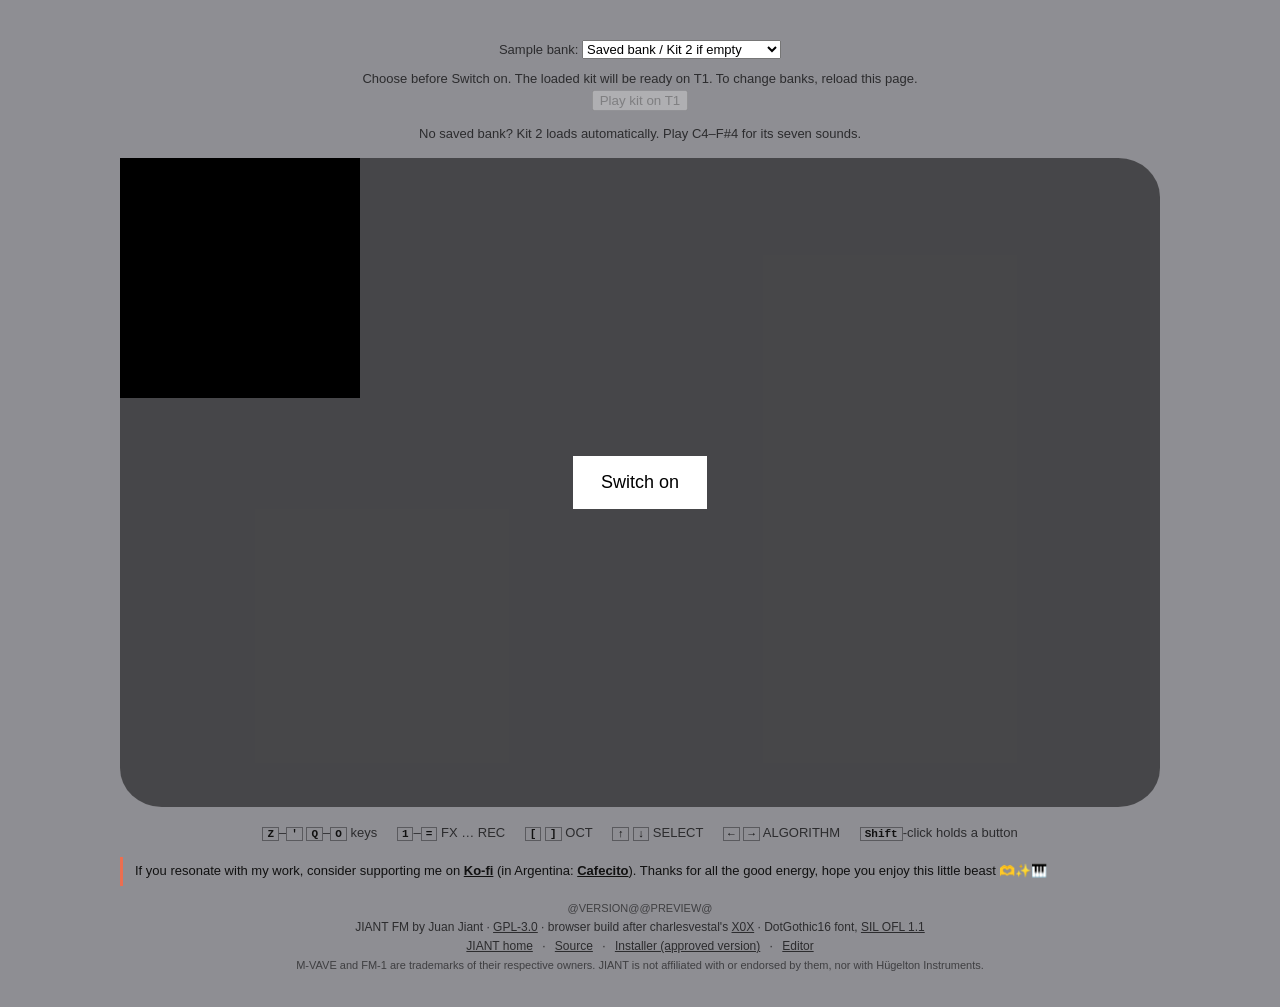
==== web/emu/index.html @ f1be1833 "Initial Jiant Live v0.2 source - Stage 9B1 verified, 9B2 in progress" ====
<!doctype html>
<!-- SPDX-License-Identifier: GPL-3.0-only
     Copyright (C) 2026 Leo Kuroshita (@kurogedelic), Hügelton Instruments
     Portions Copyright (C) 2026 Juan Ignacio Antonucci (Juan Jiant)
     The page follows X0X's browser page, web/emu/index.html of charlesvestal/fm1-x0x (GPL-3.0), a Felucca fork. -->
<html lang="en">
<head>
<meta charset="utf-8">
<meta name="viewport" content="width=device-width, initial-scale=1">
<title>JIANT FM</title>
<link rel="icon" href="data:image/svg+xml,%3Csvg xmlns=%22http://www.w3.org/2000/svg%22 viewBox=%220 0 16 16%22%3E%3Crect width=%2216%22 height=%2216%22 rx=%223%22/%3E%3Crect x=%224%22 y=%224%22 width=%228%22 height=%228%22 fill=%22%23fff%22/%3E%3C/svg%3E">
<meta name="description" content="JIANT FM, live firmware for the M-VAVE FM-1, running in your browser: the same code the instrument runs.">
<style>
/* DotGothic16 (SIL OFL 1.1, fonts/OFL.txt), cut to printable ASCII, for the knob labels */
@font-face { font-family: "DotGothic16"; src: url("fonts/DotGothic16-subset.woff") format("woff"); font-display: swap; }
:root { --bg: #8e8e93; --fg: #111; --dim: #2c2c2e; --rule: #5a5a5e;
        --body: #1d1d1f; --tray: #141415; --part: #2a2a2d; --edge: #3a3a3e; --label: #d6d6d8;
        --lit: #fff4d6; --green: #5fe08a; color-scheme: light; }
html, body { background: var(--bg); }
body { margin: 0; color: var(--fg); font: 13px/1.6 -apple-system, BlinkMacSystemFont, "Helvetica Neue", Arial, sans-serif; }
main { max-width: 1040px; margin: 0 auto; padding: 24px 16px 32px; }
@media (orientation: portrait) and (max-width: 700px) { main { padding: 8px 8px 24px; } }
a { color: inherit; }
.device { position: relative; width: 100%; aspect-ratio: 1000 / 624; user-select: none; -webkit-user-select: none;
          -webkit-touch-callout: none; touch-action: manipulation; }
.device svg { position: absolute; inset: 0; width: 100%; height: 100%; pointer-events: none; }
.device canvas { position: absolute; image-rendering: crisp-edges; image-rendering: pixelated; background: #000; }
.hit { position: absolute; touch-action: none; cursor: pointer; -webkit-tap-highlight-color: transparent; border-radius: 10px; }
.hit.knob { cursor: ns-resize; border-radius: 50%; }
.hit:focus-visible { outline: 2px solid var(--lit); outline-offset: 2px; }
.face { transition: fill .05s; }
.dim .face.btn { fill: #3a3934; }
.lit .face.btn { fill: var(--lit); }
.lit text { fill: #1d1d1f; }
.green .face.btn { fill: var(--green); }
.green text { fill: #0d2414; }
.face.key { fill: #0c0c0d; stroke: var(--edge); stroke-width: 1.5; }
.slit { fill: #3a3a3c; transition: fill .05s; }
.dim .slit { fill: #77777b; }
.lit .slit { fill: #ececee; filter: drop-shadow(0 0 3px rgba(255, 255, 255, .6)); }
/* #119: what can be pressed breathes, dark .. ~60 % of lit and back (hal/fm1_input.h fm1_led_breath, ~1.1 s; MENU >
 * LEDS DIM LO ~30 %): the peaks between dark and lit at ~0.8 / ~0.58 on screen (the LED's share, gamma-encoded) */
@keyframes breath-btn { 0%, 100% { fill: #3a3934; } 50% { fill: #d8cfb6; } }
@keyframes breath-slit { 0%, 100% { fill: #3a3a3c; } 50% { fill: #c8c8ca; } }
@keyframes breath-btn-lo { 0%, 100% { fill: #3a3934; } 50% { fill: #aca592; } }
@keyframes breath-slit-lo { 0%, 100% { fill: #3a3a3c; } 50% { fill: #a1a1a3; } }
.breath .face.btn { animation: breath-btn 1.13s ease-in-out infinite; }
.breath .slit { animation: breath-slit 1.13s ease-in-out infinite; }
.dimlo .breath .face.btn { animation-name: breath-btn-lo; }
.dimlo .breath .slit { animation-name: breath-slit-lo; }
@media (prefers-reduced-motion: reduce) {
  .breath .face.btn, .breath .slit { animation: none; }
  .breath .face.btn { fill: #aca592; }
  .breath .slit { fill: #a1a1a3; }
}
/* the DRUM grid's beats (hal/fm1_input.h fm1_led_mid): a steady level between the glow and lit, ~15 % (DIM LO ~10 %) */
.mid .slit { fill: #9a9a9e; }
.dimlo .mid .slit { fill: #8a8a8e; }
.held .face { stroke: var(--lit); stroke-width: 3; }
.latched .face { stroke: #79b8ff; stroke-width: 3; }
.start { position: absolute; inset: 0; display: grid; place-content: center; justify-items: center; gap: 12px;
         background: rgba(0, 0, 0, .5); border-radius: 4% / 6%; }
.start[hidden] { display: none; }
.start button { font: inherit; font-size: 18px; padding: 12px 28px; background: #fff; color: #000; border: 0; cursor: pointer; }
.start button:disabled { opacity: .4; cursor: progress; }
.start p { margin: 0; max-width: 32em; text-align: center; color: #fff; }
.keys, footer { margin: 16px 0 0; color: var(--dim); text-align: center; }
.keys span { white-space: nowrap; margin: 0 8px; }
#sample-bank-controls span { display:block; white-space:normal; margin-top:8px; }
#sample-bank-controls select { max-width:100%; font:inherit; }
kbd { font: 600 11px ui-monospace, Menlo, monospace; border: 1px solid var(--rule); padding: 0 4px; color: var(--fg); }
footer { margin-top: 12px; font-size: 12px; }
footer nav a { margin: 0 6px; }
footer small { font-size: 11px; opacity: .8; }
</style>
</head>
<body>
<main>
<div class="keys" id="sample-bank-controls">
  <label>Sample bank:
    <select id="sample-bank"><option value="">Saved bank / Kit 2 if empty</option><option value="factory-voices.json">Kit 2 · Voices + instruments (7)</option><option value="factory-samples.json">Kit 1 · Synth (12)</option></select>
  </label>
  <span>Choose before Switch on. The loaded kit will be ready on T1. To change banks, reload this page.</span>
  <button id="sample-play" disabled>Play kit on T1</button>
  <p id="sample-status" role="status">No saved bank? Kit 2 loads automatically. Play C4–F#4 for its seven sounds.</p>
</div>
<div class="device" id="device">
  <svg id="panel" viewBox="0 0 1000 624" aria-hidden="true"></svg>
  <canvas id="screen" width="240" height="240" role="img" aria-label="The screen"></canvas>
  <div class="start" id="start"><button id="go" type="button">Switch on</button><p id="status" hidden></p></div>
</div>


<p class="keys">
  <span><kbd>Z</kbd>–<kbd>'</kbd> <kbd>Q</kbd>–<kbd>O</kbd> keys</span>
  <span><kbd>1</kbd>–<kbd>=</kbd> FX … REC</span>
  <span><kbd>[</kbd> <kbd>]</kbd> OCT</span>
  <span><kbd>↑</kbd> <kbd>↓</kbd> SELECT</span>
  <span><kbd>←</kbd> <kbd>→</kbd> ALGORITHM</span>
  <span><kbd>Shift</kbd>-click holds a button</span>
</p>


<p class="kofi" style="border-left:3px solid #ec6e50;padding:4px 0 4px 12px">If you resonate with my work, consider supporting me on <a href="https://ko-fi.com/juanjiant" target="_blank" rel="noopener" style="color:inherit;font-weight:600">Ko-fi</a> (in Argentina: <a href="https://cafecito.app/juanjiant" target="_blank" rel="noopener" style="color:inherit;font-weight:600">Cafecito</a>). Thanks for all the good energy, hope you enjoy this little beast 🫶✨🎹</p>
<footer>
  <small class="version">@VERSION@@PREVIEW@</small><br>
  JIANT FM by Juan Jiant · <a href="https://www.gnu.org/licenses/gpl-3.0.html">GPL-3.0</a> · browser build after charlesvestal's <a href="https://github.com/charlesvestal/fm1-x0x">X0X</a> · DotGothic16 font, <a href="fonts/OFL.txt">SIL OFL 1.1</a><br>
  <nav><a href="../">JIANT home</a> · <a href="https://github.com/juanjiant-bit/JIANT">Source</a> · <a href="../webapp/installer/">Installer (approved version)</a> ·
    <a href="../webapp/editor/">Editor</a></nav>
  <small>M-VAVE and FM-1 are trademarks of their respective owners. JIANT is not affiliated with or endorsed by them, nor with Hügelton Instruments.</small>
</footer>
</main>

<script type="module">
import { encodeSampleBank, withSampleBank, hasSampleBank } from "./sample-bank.js?v=sample-play3";
const NS = "http://www.w3.org/2000/svg";
// panel.c's labels (bit = label) and encoder roles
const B = { FX: 0, SCL: 1, ENV: 2, LFO: 3, EDIT: 4, GLO: 5, HOME: 6, SAVE: 7, ARP: 8, SEQ: 9, PLAY: 10, REC: 11, "OCT-": 12, "OCT+": 13 };
const EN = { SELECT: 0, ALGORITHM: 1, PRESETS: 2, "KNOB 1": 3, "KNOB 2": 4, "KNOB 3": 5, "KNOB 4": 6 };
const PLAY_GREEN = 14;
// the 27 keys F3..G5: key k = k semitones above F3
const WHITE = [0, 2, 4, 6, 7, 9, 11, 12, 14, 16, 18, 19, 21, 23, 24, 26];
const BLACK = [1, 3, 5, 8, 10, 13, 15, 17, 20, 22, 25];
const BLACK_AFTER = [0, 1, 2, 4, 5, 7, 8, 9, 11, 12, 14];      // the white key each black one follows
const STORE = "felucca-emu-flash";

// ------------------------------------------------------------------ the panel
// Two drawings of the same controls: WIDE after the FM-1's own layout, TALL for a phone held upright (the
// screen larger, the keys across the whole width). Rebuilt when the orientation changes; the state stays.
const ROW1 = ["FX", "SCL", "ENV", "LFO", "EDIT", "GLO"], ROW2 = ["HOME", "SAVE", "ARP", "SEQ", "PLAY", "REC"];
const KNOBS = ["MASTER", "SELECT", "PRESETS", "ALGORITHM", "KNOB 1", "KNOB 2", "KNOB 3", "KNOB 4"];
const LAYOUTS = {
  wide: {
    w: 1000, h: 624, screen: [292, 44, 256],
    knobs: [[105, 100, 24], [215, 100, 24], [105, 205, 24], [215, 205, 24], [610, 100, 22], [714, 100, 22], [818, 100, 22], [922, 100, 22]],
    trays: [[50, 250, 220, 50], [568, 160, 400, 140]],
    oct: [[60, 258, 90, 34], [170, 258, 90, 34]],
    grid: [582, 174, 54, 48, 63, 62], keybed: [36, 332, 928, 256],
  },
  tall: {
    w: 600, h: 1070, screen: [130, 104, 340],
    knobs: [[66, 64, 24], [186, 64, 24], [414, 64, 24], [534, 64, 24], [90, 512, 26], [230, 512, 26], [370, 512, 26], [510, 512, 26]],
    trays: [[14, 572, 572, 146], [150, 728, 300, 62]],
    oct: [[164, 737, 128, 44], [308, 737, 128, 44]],
    grid: [24, 582, 86, 60, 94, 70], keybed: [14, 800, 572, 256],
  },
};
const svg = document.getElementById("panel"), device = document.getElementById("device"), canvas = document.getElementById("screen");
function el(tag, attrs, parent = svg) {
  const e = document.createElementNS(NS, tag);
  for (const [k, v] of Object.entries(attrs)) e.setAttribute(k, v);
  parent.appendChild(e);
  return e;
}
const SANS = "-apple-system, 'Helvetica Neue', Arial, sans-serif", DOT = "'DotGothic16', " + SANS;
function label(parent, x, y, s, size, font = SANS, ink = "var(--label)") {
  const t = el("text", { x, y, "text-anchor": "middle", "font-family": font,
                         "font-size": size, "font-weight": 600, fill: ink, "letter-spacing": ".04em" }, parent);
  t.textContent = s;
  return t;
}
const KEYNAMES = ["F", "F♯", "G", "G♯", "A", "A♯", "B", "C", "C♯", "D", "D♯", "E"];
const keyName = (k) => KEYNAMES[k % 12] + (3 + Math.floor((k + 5) / 12));

let node = null, btnMask = 0, keyMask = 0, latched = 0, masterValue = 700, lastLeds = [0, 0, 0, 0, 0], layout = null;
const angle = Object.fromEntries(KNOBS.map((n) => [n, 0]));
angle.MASTER = -135 + 270 * masterValue / 1023;
const knobs = [], buttons = [], keys = [];
const btnBy = new Map(), keyBy = new Map();                   // pointer / key code -> label bit or key
const send = (m) => { if (node) node.port.postMessage(m); };

function build(name) {
  const L = LAYOUTS[name];
  layout = name;
  svg.innerHTML = "";
  svg.setAttribute("viewBox", `0 0 ${L.w} ${L.h}`);
  device.style.aspectRatio = `${L.w} / ${L.h}`;
  for (const d of device.querySelectorAll(".hit")) d.remove();
  knobs.length = buttons.length = keys.length = 0;
  el("rect", { x: 4, y: 4, width: L.w - 8, height: L.h - 8, rx: 40, fill: "var(--body)" });
  for (const [x, y, w, h] of L.trays) el("rect", { x, y, width: w, height: h, rx: 14, fill: "var(--tray)" });
  const [sx, sy, ss] = L.screen;
  el("rect", { x: sx, y: sy, width: ss, height: ss, rx: 18, fill: "#0b0b0c" });
  const inset = ss / 32;                                         // the 240 x 240 panel inside its bezel
  Object.assign(canvas.style, { left: `${(sx + inset) / L.w * 100}%`, top: `${(sy + inset) / L.h * 100}%`,
                                width: `${(ss - 2 * inset) / L.w * 100}%`, height: `${(ss - 2 * inset) / L.h * 100}%` });
  KNOBS.forEach((n, i) => {
    const [x, y, r] = L.knobs[i], g = el("g", {});
    el("circle", { cx: x, cy: y, r: r + 5, fill: "var(--tray)" }, g);
    el("circle", { cx: x, cy: y, r, fill: "var(--part)", stroke: "var(--edge)", "stroke-width": 2 }, g);
    const ind = n === "MASTER" ? el("line", { x1: x, y1: y - r + 5, x2: x, y2: y - r + 14, stroke: "var(--label)", "stroke-width": 3, "stroke-linecap": "round" }, g) : null;
    label(g, x, y - r - 12, n, 16, DOT);
    el("circle", { cx: x, cy: y, r: r + 12, fill: "transparent" }, g);
    knobs.push({ g, ind, x, y, name: n, role: n === "MASTER" ? "master" : EN[n] });
  });
  const button = ([x, y, w, h], n, sub) => {
    const g = el("g", {});
    el("rect", { x, y, width: w, height: h, rx: 8, fill: "var(--part)", stroke: "var(--edge)", "stroke-width": 1.5, class: "face btn" }, g);
    const ink = n === "REC" ? "#ff453a" : undefined;
    if (sub) { label(g, x + w / 2, y + h / 2 - 2, n, 10.8, SANS, ink); label(g, x + w / 2, y + h / 2 + 11, sub, 9.9); }
    else label(g, x + w / 2, y + h / 2 + 4.5, n, 12.6, SANS, ink);
    buttons.push({ g, bit: B[n], name: sub ? `${n} / ${sub}` : n });
  };
  button(L.oct[0], "OCT-");
  button(L.oct[1], "OCT+");
  const [gx, gy, gw, gh, dx, dy] = L.grid;
  for (let i = 0; i < 6; i++) {
    button([gx + i * dx, gy, gw, gh], ROW1[i]);
    button([gx + i * dx, gy + dy, gw, gh], ROW2[i], ROW2[i] === "PLAY" ? "STOP" : "");
  }
  const [x0, y0, w, h] = L.keybed;
  el("rect", { x: x0, y: y0, width: w, height: h, rx: 18, fill: "var(--tray)" });
  // the keys: two rows of the same black keys, each with a slit down its middle that lights
  const pitch = (w - 24) / 16, kw = pitch * 0.78, kh = h * 0.425, sw = Math.max(3, kw * 0.14);
  const key = (cx, cy, k) => {
    const g = el("g", {}), y = cy - kh / 2;
    el("rect", { x: cx - kw / 2, y, width: kw, height: kh, rx: kw / 2, class: "face key" }, g);
    el("rect", { x: cx - sw / 2, y: y + kw * 0.4, width: sw, height: kh - kw * 0.8, rx: sw / 2, class: "slit" }, g);
    el("rect", { x: cx - pitch / 2, y: cy - h * 0.24, width: pitch, height: h * 0.48, fill: "transparent" }, g);   // its target
    keys[k] = { g, name: keyName(k) };
  };
  WHITE.forEach((k, i) => key(x0 + 12 + (i + 0.5) * pitch, y0 + h * 0.75, k));
  BLACK_AFTER.forEach((a, j) => key(x0 + 12 + (a + 1) * pitch, y0 + h * 0.25, BLACK[j]));
  // HTML targets over the drawing (pointer-events: none): touch-action and pointer capture work on them everywhere
  const hit = (c, cls, role) => {
    const b = c.g.getBBox(), d = document.createElement("div");
    d.className = "hit" + (cls ? " " + cls : "");
    Object.assign(d.style, { left: `${b.x / L.w * 100}%`, top: `${b.y / L.h * 100}%`,
                             width: `${b.width / L.w * 100}%`, height: `${b.height / L.h * 100}%` });
    d.setAttribute("role", role);
    d.setAttribute("aria-label", c.name);
    d.title = c.name;
    d.tabIndex = 0;
    d.addEventListener("touchstart", (e) => e.preventDefault(), { passive: false });
    d.addEventListener("contextmenu", (e) => e.preventDefault());
    device.insertBefore(d, document.getElementById("start"));
    c.hit = d;
  };
  knobs.forEach((k) => { hit(k, "knob", "slider"); bindKnob(k); drawKnob(k); });
  buttons.forEach((b) => { hit(b, "", "button"); bindButton(b); });
  keys.forEach((k, i) => { hit(k, "", "button"); bindKey(k, i); });
  syncButtons(true);
  syncKeys(true);
  drawLights(lastLeds);
}

// ------------------------------------------------------------------ input
function syncButtons(redraw) {
  let m = latched;
  for (const b of btnBy.values()) m |= 1 << b;
  if (m !== btnMask) { btnMask = m; send({ type: "buttons", mask: m }); }
  else if (!redraw) return;
  for (const b of buttons) {
    const on = !!(m & (1 << b.bit));
    b.g.classList.toggle("held", on);
    b.g.classList.toggle("latched", !!(latched & (1 << b.bit)));
    b.hit.setAttribute("aria-pressed", on);
  }
}
function syncKeys(redraw) {
  let m = 0;
  for (const k of keyBy.values()) m |= 1 << k;
  if (m !== keyMask) { keyMask = m; send({ type: "keys", mask: m }); }
  else if (!redraw) return;
  keys.forEach((k, i) => k.g.classList.toggle("held", !!(m & (1 << i))));
}
function bindButton(b) {
  b.hit.addEventListener("pointerdown", (e) => {
    e.preventDefault();
    if (e.shiftKey || e.button === 2) { latched ^= 1 << b.bit; syncButtons(true); return; }
    if (latched & (1 << b.bit)) { latched &= ~(1 << b.bit); syncButtons(true); return; }
    b.hit.setPointerCapture(e.pointerId);
    btnBy.set("p" + e.pointerId, b.bit);
    syncButtons();
  });
  b.hit.addEventListener("keydown", (e) => {
    if ((e.key === "Enter" || e.key === " ") && !e.repeat) { btnBy.set("f" + b.bit, b.bit); syncButtons(); e.preventDefault(); e.stopPropagation(); }
  });
  b.hit.addEventListener("keyup", () => { if (btnBy.delete("f" + b.bit)) syncButtons(); });
}
function bindKey(k, i) {
  k.hit.addEventListener("pointerdown", (e) => {
    e.preventDefault();
    k.hit.setPointerCapture(e.pointerId);
    keyBy.set("p" + e.pointerId, i);
    syncKeys();
  });
}
function release(e) {
  const id = "p" + e.pointerId;
  if (btnBy.delete(id)) syncButtons();
  if (keyBy.delete(id)) syncKeys();
}
for (const t of ["pointerup", "pointercancel", "lostpointercapture"]) device.addEventListener(t, release);

function drawKnob(k) { if (k.ind) k.ind.setAttribute("transform", `rotate(${angle[k.name]} ${k.x} ${k.y})`); }
function turn(k, n) {
  if (!n) return;
  if (k.role === "master") {
    masterValue = Math.max(0, Math.min(1023, masterValue + n * 16));
    angle.MASTER = -135 + 270 * masterValue / 1023;
    send({ type: "master", value: masterValue });
  } else {
    angle[k.name] = (angle[k.name] + n * 18) % 360;            // 20 detents a turn
    send({ type: "enc", role: k.role, n });
  }
  drawKnob(k);
}
function bindKnob(k) {
  let drag = null, wheel = 0;
  k.hit.addEventListener("pointerdown", (e) => {
    e.preventDefault();
    k.hit.setPointerCapture(e.pointerId);
    drag = { y: e.clientY, acc: 0 };
  });
  k.hit.addEventListener("pointermove", (e) => {
    if (!drag) return;
    drag.acc += drag.y - e.clientY;
    drag.y = e.clientY;
    const step = k.role === "master" ? 3 : 8, n = Math.trunc(drag.acc / step);
    if (n) { drag.acc -= n * step; turn(k, n); }
  });
  const end = () => { drag = null; };
  k.hit.addEventListener("pointerup", end);
  k.hit.addEventListener("pointercancel", end);
  k.hit.addEventListener("wheel", (e) => {
    e.preventDefault();
    const dy = e.deltaMode === 1 ? e.deltaY * 33 : e.deltaY;
    if (Math.abs(dy) >= 50) { turn(k, dy < 0 ? 1 : -1); wheel = 0; return; }   // a wheel notch: one detent
    wheel -= dy;                                                                   // a trackpad: by distance
    const n = Math.trunc(wheel / 25);
    if (n) { wheel -= n * 25; turn(k, n); }
  }, { passive: false });
  k.hit.addEventListener("keydown", (e) => {
    const d = { ArrowUp: 1, ArrowRight: 1, ArrowDown: -1, ArrowLeft: -1 }[e.key];
    if (d) { turn(k, d); e.preventDefault(); e.stopPropagation(); }
  });
}
const tall = matchMedia("(orientation: portrait) and (max-width: 700px)");
build(tall.matches ? "tall" : "wide");
tall.addEventListener("change", () => build(tall.matches ? "tall" : "wide"));
document.fonts?.load("16px DotGothic16").then(() => build(layout), () => {});   // the labels' width: the hit areas

// the computer keyboard, every key one control: F3..A#4 on the Z (white) and A (black) rows, B4..G5 on Q..O
// in semitones, the twelve buttons on the number row in the panel's order (held while the key is), [ ] OCT
const KEYMAP = {};
["KeyZ", "KeyX", "KeyC", "KeyV", "KeyB", "KeyN", "KeyM", "Comma", "Period", "Slash"].forEach((c, i) => KEYMAP[c] = { key: WHITE[i] });
[["KeyS", 1], ["KeyD", 3], ["KeyF", 5], ["KeyH", 8], ["KeyJ", 10], ["KeyL", 13], ["Semicolon", 15], ["Quote", 17]].forEach(([c, k]) => KEYMAP[c] = { key: k });
["KeyQ", "KeyW", "KeyE", "KeyR", "KeyT", "KeyY", "KeyU", "KeyI", "KeyO"].forEach((c, i) => KEYMAP[c] = { key: 18 + i });
["Digit1", "Digit2", "Digit3", "Digit4", "Digit5", "Digit6", "Digit7", "Digit8", "Digit9", "Digit0", "Minus", "Equal"]
  .forEach((c, i) => KEYMAP[c] = { btn: B[[...ROW1, ...ROW2][i]] });
Object.assign(KEYMAP, { BracketLeft: { btn: B["OCT-"] }, BracketRight: { btn: B["OCT+"] } });
const ARROWS = { ArrowUp: [EN.SELECT, 1], ArrowDown: [EN.SELECT, -1], ArrowRight: [EN.ALGORITHM, 1], ArrowLeft: [EN.ALGORITHM, -1] };
addEventListener("keydown", (e) => {
  if (!node || e.metaKey || e.ctrlKey || e.altKey || e.target.closest?.(".hit.knob")) return;
  if (ARROWS[e.code]) { const [r, n] = ARROWS[e.code]; turn(knobs.find((k) => k.role === r), n); e.preventDefault(); return; }
  const m = KEYMAP[e.code];
  if (!m) return;
  e.preventDefault();
  if (e.repeat) return;
  if (m.key !== undefined) { keyBy.set("k" + e.code, m.key); syncKeys(); }
  else { btnBy.set("k" + e.code, m.btn); syncButtons(); }
});
addEventListener("keyup", (e) => {
  const id = "k" + e.code;
  if (keyBy.delete(id)) syncKeys();
  if (btnBy.delete(id)) syncButtons();
});
addEventListener("blur", () => {
  for (const id of [...btnBy.keys()]) if (id[0] !== "p") btnBy.delete(id);
  for (const id of [...keyBy.keys()]) if (id[0] !== "p") keyBy.delete(id);
  syncButtons();
  syncKeys();
});

// ------------------------------------------------------------------ screen and lights
const ctx = document.getElementById("screen").getContext("2d");
const img = ctx.createImageData(240, 240);
function drawScreen(fb) {
  const d = img.data;
  for (let i = 0; i < 240 * 240; i++) {
    const v = fb[i], p = ((v >> 8) | (v << 8)) & 0xFFFF;          // the panel's byte order -> RGB565
    d[i * 4] = ((p >> 11) & 31) * 255 / 31;
    d[i * 4 + 1] = ((p >> 5) & 63) * 255 / 63;
    d[i * 4 + 2] = (p & 31) * 255 / 31;
    d[i * 4 + 3] = 255;
  }
  ctx.putImageData(img, 0, 0);
}
// the power-on sweep (hal/fm1_led_anim.h): a level per LED, lit frames /64 (| 128: the glow under them), drawn as the
// LED's share of lit between its dark (or glowing) colour and the lit one, mixed in linear light
const lin = (h) => [1, 3, 5].map((i) => (parseInt(h.slice(i, i + 2), 16) / 255) ** 2.2);
const ANIM = { btn: [lin("#3a3934"), lin("#3a3934"), lin("#fff4d6")], slit: [lin("#3a3a3c"), lin("#77777b"), lin("#ececee")] };
function animFill(kind, q) {
  const [dark, glow, lit] = ANIM[kind], s = Math.min(q & 127, 64) / 64, base = q & 128 ? glow : dark;
  const c = base.map((v, i) => Math.round(255 * (v + (lit[i] - v) * s) ** (1 / 2.2)));
  return `rgb(${c.join(",")})`;
}
function drawAnim(anim) {
  for (const b of buttons) b.g.querySelector(".face").style.fill = anim ? animFill("btn", anim[b.bit]) : "";
  keys.forEach((k, i) => { k.g.querySelector(".slit").style.fill = anim ? animFill("slit", anim[14 + i]) : ""; });
}
function drawLights([litB, litK, dimB, dimK, dimLo = 0, brB = 0, brK = 0, midK = 0], anim = null) {
  drawAnim(anim);
  document.documentElement.classList.toggle("dimlo", !!dimLo);   // (the breath's lower peak)
  for (const b of buttons) {
    const bit = 1 << b.bit, green = b.bit === B.PLAY && (litB & (1 << PLAY_GREEN));
    b.g.classList.toggle("lit", !!(litB & bit) && !green);
    b.g.classList.toggle("green", !!green);
    b.g.classList.toggle("dim", !!(dimB & bit));
    b.g.classList.toggle("breath", !!(brB & bit));
  }
  keys.forEach((k, i) => {
    k.g.classList.toggle("lit", !!(litK & (1 << i)));
    k.g.classList.toggle("dim", !!(dimK & (1 << i)));
    k.g.classList.toggle("breath", !!(brK & (1 << i)));
    k.g.classList.toggle("mid", !!(midK & (1 << i)));
  });
}

// ------------------------------------------------------------------ the flash, kept in this browser
function loadFlash() {
  try {
    const raw = JSON.parse(localStorage.getItem(STORE) || "{}"), out = {};
    for (const [off, b64] of Object.entries(raw)) out[off] = Uint8Array.from(atob(b64), (c) => c.charCodeAt(0));
    return out;
  } catch { return {}; }
}
function saveFlash(sectors) {
  try {
    const raw = {};
    for (const [off, u8] of Object.entries(sectors)) {
      let s = "";
      for (let i = 0; i < u8.length; i += 4096) s += String.fromCharCode.apply(null, u8.subarray(i, i + 4096));
      raw[off] = btoa(s);
    }
    localStorage.setItem(STORE, JSON.stringify(raw));
    return true;
  } catch { return false; }                                       // private mode, full: this session only
}

// ------------------------------------------------------------------ Web MIDI in (channel messages)
async function midiOn() {
  if (!navigator.requestMIDIAccess) return;
  try {
    const access = await navigator.requestMIDIAccess();
    const bind = () => {
      for (const input of access.inputs.values()) {
        input.onmidimessage = (e) => {
          const d = e.data;
          if (d.length >= 2 && d[0] >= 0x80 && d[0] < 0xF0) send({ type: "midi", data: [d[0], d[1], d[2] || 0] });
        };
      }
    };
    access.onstatechange = bind;
    bind();
  } catch { /* no permission: the panel only */ }
}

// ------------------------------------------------------------------ switching on
const status = document.getElementById("status");
const say = (t) => { status.textContent = t; status.hidden = !t; };
function showSampleStatus(m) {
  document.getElementById("sample-play").disabled = !m.samples;
  document.getElementById("sample-status").textContent = m.samples ? `${m.samples} samples loaded · ${m.kitReady ? "T1 SAMPLE / KIT KEYS · play from C4" : "press Play kit on T1 to use them"}` : "No usable sample bank loaded. Reload and choose Kit 2.";
}
document.getElementById("sample-play").addEventListener("click", () => send({type:"sample-kit"}));
async function switchOn() {
  const go = document.getElementById("go");
  go.disabled = true;
  go.textContent = "Starting…";
  try {
    const ac = new AudioContext({ sampleRate: 44100, latencyHint: "interactive" });
    let sectors = loadFlash();
    const sampleChoice = document.getElementById("sample-bank").value || (!hasSampleBank(sectors) ? "factory-voices.json" : "");
    if (sampleChoice) {
      if (!["factory-voices.json", "factory-samples.json"].includes(sampleChoice)) throw new Error("Invalid sample bank selection");
      const response = await fetch("../webapp/editor/" + sampleChoice, { cache: "no-cache" });
      if (!response.ok) throw new Error("Sample bank: HTTP " + response.status);
      sectors = withSampleBank(sectors, encodeSampleBank(await response.json()));
    }
    const [wasm] = await Promise.all([
      fetch("felucca.wasm", { cache: "no-cache" }).then((r) => { if (!r.ok) throw new Error(`felucca.wasm: ${r.status}`); return r.arrayBuffer(); }),
      ac.audioWorklet.addModule("worklet.js?v=" + Date.now())]);
    node = new AudioWorkletNode(ac, "felucca", { numberOfInputs: 0, numberOfOutputs: 1, outputChannelCount: [2] });
    node.connect(ac.destination);
    let warned = false;
    await new Promise((res, rej) => {
      node.port.onmessage = (e) => {
        const m = e.data;
        if (m.type === "ready") {
          showSampleStatus(m);
          res();
        }
        else if (m.type === "sample-ready") showSampleStatus(m);
        else if (m.type === "error") rej(new Error(m.message));
        else if (m.type === "frame") {
          if (m.fb) drawScreen(m.fb);
          if (m.leds) drawLights(lastLeds = m.leds, m.anim);
          if (m.sectors && !saveFlash(m.sectors) && !warned) {
            warned = true;
            console.warn("JIANT: this browser does not keep the saves; they last until the page closes.");
          }
        }
      };
      node.port.postMessage({ type: "load", wasm, sectors, sampleKit: !!sampleChoice, master: masterValue }, [wasm]);
    });
    await ac.resume();
    if (sampleChoice && !saveFlash(sectors)) console.warn("JIANT: sample bank is available for this session only.");
    document.getElementById("sample-bank").disabled = true;
    document.getElementById("start").hidden = true;
    go.textContent = "On";
    if (ac.sampleRate !== 44100) console.warn(`JIANT: the browser plays at ${ac.sampleRate} Hz, the pitch is off by ${(1200 * Math.log2(ac.sampleRate / 44100)).toFixed(0)} cents.`);
    syncButtons();
    syncKeys();
    send({ type: "visible", on: !document.hidden });
    midiOn();
  } catch (err) {
    node = null;
    go.disabled = false;
    go.textContent = "Switch on";
    say("Could not start: " + (err && err.message || err) + ". A current Chrome, Edge, Firefox or Safari should work.");
  }
}
document.getElementById("go").addEventListener("click", switchOn);
document.addEventListener("visibilitychange", () => send({ type: "visible", on: !document.hidden }));
</script>
</body>
</html>
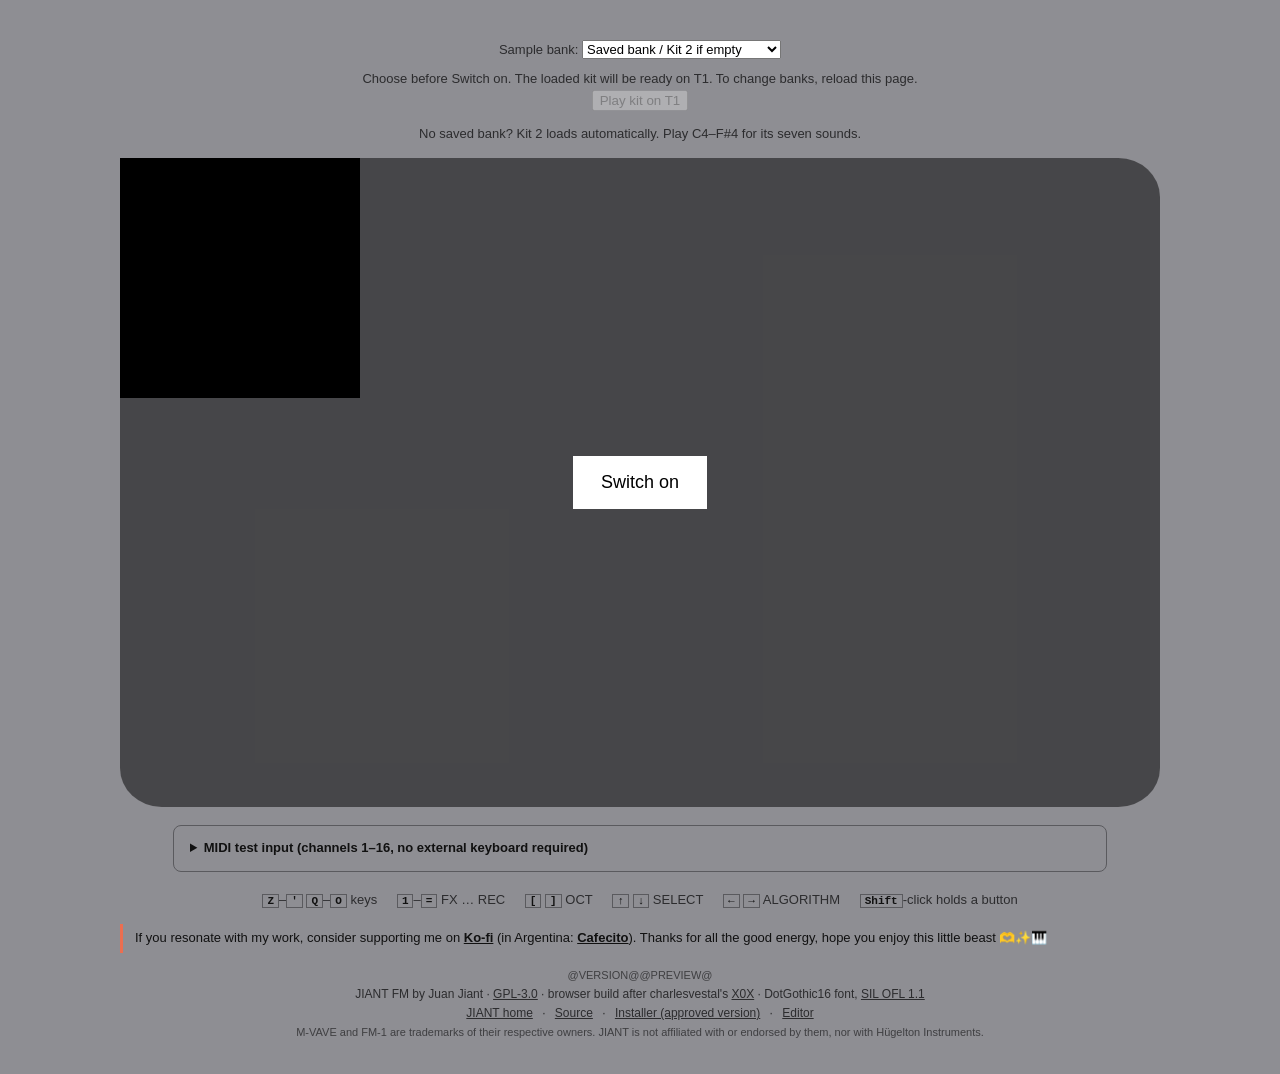
==== commit 72219b8a: "Stage 10A: add channel-aware MIDI test input to browser emulator" ====
--- a/web/emu/index.html
+++ b/web/emu/index.html
@@ -70,6 +70,14 @@
 #sample-bank-controls select { max-width:100%; font:inherit; }
 kbd { font: 600 11px ui-monospace, Menlo, monospace; border: 1px solid var(--rule); padding: 0 4px; color: var(--fg); }
 footer { margin-top: 12px; font-size: 12px; }
+.midi-test { max-width: 900px; margin: 18px auto; padding: 12px 16px; border: 1px solid var(--rule); border-radius: 8px; }
+.midi-test summary { cursor: pointer; font-weight: 600; }
+.midi-test .controls, .midi-test .pads { display: flex; flex-wrap: wrap; gap: 8px; margin-top: 12px; align-items: end; }
+.midi-test label { display: flex; flex-direction: column; gap: 4px; font-size: 12px; }
+.midi-test input { width: 70px; font: inherit; color: var(--fg); background: transparent; border: 1px solid var(--rule); padding: 5px; }
+.midi-test button { font: inherit; padding: 6px 10px; cursor: pointer; }
+.midi-test button:disabled { opacity: .45; cursor: default; }
+.midi-test p { font-size: 12px; color: var(--dim); }
 footer nav a { margin: 0 6px; }
 footer small { font-size: 11px; opacity: .8; }
 </style>
@@ -91,6 +99,20 @@
 </div>
 
 
+<details class="midi-test" id="midi-test">
+  <summary>MIDI test input (channels 1–16, no external keyboard required)</summary>
+  <div class="controls">
+    <label>Channel <input id="midi-test-channel" type="number" min="1" max="16" value="1"></label>
+    <label>Note <input id="midi-test-note" type="number" min="0" max="127" value="60"></label>
+    <label>Velocity <input id="midi-test-velocity" type="number" min="1" max="127" value="100"></label>
+    <button id="midi-test-on" type="button" disabled>Note On</button>
+    <button id="midi-test-off" type="button" disabled>Note Off</button>
+    <button id="midi-test-pulse" type="button" disabled>Play 200 ms</button>
+    <button id="midi-test-panic" type="button" disabled>All Notes Off</button>
+  </div>
+  <div class="pads" id="midi-test-pads" aria-label="MIDI notes 36–47"></div>
+  <p>Drum pads send notes 36–47. All Notes Off sends CC123 on every channel.</p>
+</details>
 <p class="keys">
   <span><kbd>Z</kbd>–<kbd>'</kbd> <kbd>Q</kbd>–<kbd>O</kbd> keys</span>
   <span><kbd>1</kbd>–<kbd>=</kbd> FX … REC</span>
@@ -439,6 +461,56 @@
   } catch { return false; }                                       // private mode, full: this session only
 }
 
+// ------------------------------------------------------------------ built-in MIDI test: same WebAssembly queue as an external keyboard
+const testValue = (id, lo, hi) => {
+  const el = document.getElementById(id), n = Number(el.value);
+  const v = Math.max(lo, Math.min(hi, Number.isFinite(n) ? Math.round(n) : lo));
+  el.value = String(v);
+  return v;
+};
+const testChannel = () => testValue("midi-test-channel", 1, 16) - 1;
+const testNote = () => testValue("midi-test-note", 0, 127);
+const testVelocity = () => testValue("midi-test-velocity", 1, 127);
+const midiTestSend = (status, note, velocity) => send({ type: "midi", data: [status, note, velocity] });
+const testHeld = new Set(), testTimers = new Set();
+function testStart(ch, n, vel) {
+  if (!node) return;
+  midiTestSend(0x90 | ch, n, vel);
+  testHeld.add(ch * 128 + n);
+}
+function testStop(ch, n) {
+  if (!node) return;
+  midiTestSend(0x80 | ch, n, 0);
+  testHeld.delete(ch * 128 + n);
+}
+function testPulse(ch, n, vel) {
+  testStart(ch, n, vel);
+  const timer = setTimeout(() => { testTimers.delete(timer); testStop(ch, n); }, 200);
+  testTimers.add(timer);
+}
+document.getElementById("midi-test-on").addEventListener("click", () => testStart(testChannel(), testNote(), testVelocity()));
+document.getElementById("midi-test-off").addEventListener("click", () => testStop(testChannel(), testNote()));
+document.getElementById("midi-test-pulse").addEventListener("click", () => testPulse(testChannel(), testNote(), testVelocity()));
+document.getElementById("midi-test-panic").addEventListener("click", () => {
+  for (const timer of testTimers) clearTimeout(timer);
+  testTimers.clear();
+  for (const key of [...testHeld]) testStop(Math.floor(key / 128), key % 128);
+  for (let ch = 0; ch < 16; ch++) midiTestSend(0xB0 | ch, 123, 0);
+});
+for (let n = 36; n < 48; n++) {
+  const pad = document.createElement("button");
+  pad.type = "button";
+  pad.disabled = true;
+  pad.className = "midi-test-pad";
+  pad.textContent = String(n);
+  pad.title = "MIDI note " + n;
+  pad.addEventListener("click", () => testPulse(testChannel(), n, testVelocity()));
+  document.getElementById("midi-test-pads").append(pad);
+}
+function midiTestEnable(on) {
+  for (const b of document.querySelectorAll("#midi-test button")) b.disabled = !on;
+}
+
 // ------------------------------------------------------------------ Web MIDI in (channel messages)
 async function midiOn() {
   if (!navigator.requestMIDIAccess) return;
@@ -509,6 +581,7 @@
     if (sampleChoice && !saveFlash(sectors)) console.warn("JIANT: sample bank is available for this session only.");
     document.getElementById("sample-bank").disabled = true;
     document.getElementById("start").hidden = true;
+    midiTestEnable(true);
     go.textContent = "On";
     if (ac.sampleRate !== 44100) console.warn(`JIANT: the browser plays at ${ac.sampleRate} Hz, the pitch is off by ${(1200 * Math.log2(ac.sampleRate / 44100)).toFixed(0)} cents.`);
     syncButtons();
@@ -517,6 +590,7 @@
     midiOn();
   } catch (err) {
     node = null;
+    midiTestEnable(false);
     go.disabled = false;
     go.textContent = "Switch on";
     say("Could not start: " + (err && err.message || err) + ". A current Chrome, Edge, Firefox or Safari should work.");
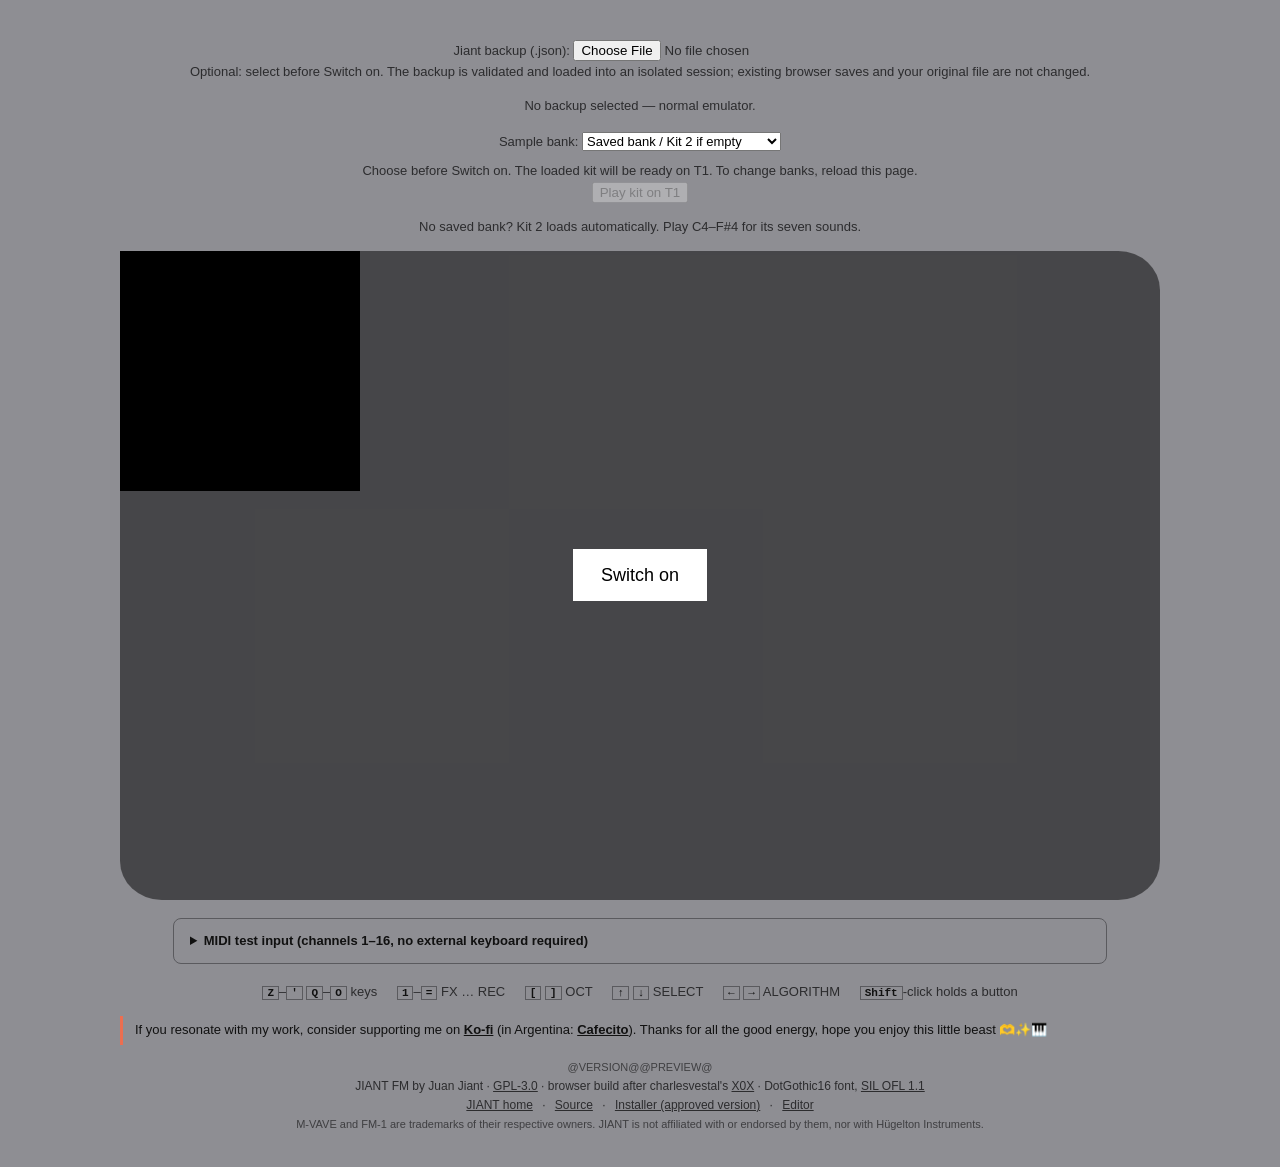
==== commit 9d4b83b6: "Stage 13: validate and open original Jiant backups in isolated browser session" ====
--- a/web/emu/index.html
+++ b/web/emu/index.html
@@ -84,6 +84,11 @@
 </head>
 <body>
 <main>
+<div class="keys" id="backup-controls">
+  <label>Jiant backup (.json): <input id="backup-file" type="file" accept=".json,application/json"></label>
+  <span>Optional: select before Switch on. The backup is validated and loaded into an isolated session; existing browser saves and your original file are not changed.</span>
+  <p id="backup-status" role="status">No backup selected — normal emulator.</p>
+</div>
 <div class="keys" id="sample-bank-controls">
   <label>Sample bank:
     <select id="sample-bank"><option value="">Saved bank / Kit 2 if empty</option><option value="factory-voices.json">Kit 2 · Voices + instruments (7)</option><option value="factory-samples.json">Kit 1 · Synth (12)</option></select>
@@ -135,6 +140,7 @@
 
 <script type="module">
 import { encodeSampleBank, withSampleBank, hasSampleBank } from "./sample-bank.js?v=sample-play3";
+import { readBackup } from "./fm1backup.js";
 const NS = "http://www.w3.org/2000/svg";
 // panel.c's labels (bit = label) and encoder roles
 const B = { FX: 0, SCL: 1, ENV: 2, LFO: 3, EDIT: 4, GLO: 5, HOME: 6, SAVE: 7, ARP: 8, SEQ: 9, PLAY: 10, REC: 11, "OCT-": 12, "OCT+": 13 };
@@ -543,11 +549,14 @@
   go.textContent = "Starting…";
   try {
     const ac = new AudioContext({ sampleRate: 44100, latencyHint: "interactive" });
-    let sectors = loadFlash();
+    const backupFile = document.getElementById("backup-file").files[0];
+    const backup = backupFile ? readBackup(await backupFile.text()) : null;
+    const backupMode = !!backup;
+    let sectors = backupMode ? {} : loadFlash();
     const sampleChoice = document.getElementById("sample-bank").value || (!hasSampleBank(sectors) ? "factory-voices.json" : "");
     if (sampleChoice) {
       if (!["factory-voices.json", "factory-samples.json"].includes(sampleChoice)) throw new Error("Invalid sample bank selection");
-      const response = await fetch("../webapp/editor/" + sampleChoice, { cache: "no-cache" });
+      const response = await fetch(sampleChoice, { cache: "no-cache" });
       if (!response.ok) throw new Error("Sample bank: HTTP " + response.status);
       sectors = withSampleBank(sectors, encodeSampleBank(await response.json()));
     }
@@ -564,21 +573,25 @@
           showSampleStatus(m);
           res();
         }
+        else if (m.type === "backup-ready")
+          document.getElementById("backup-status").textContent =
+            `Loaded ${m.objects} backup entries in an isolated emulator session.`;
         else if (m.type === "sample-ready") showSampleStatus(m);
         else if (m.type === "error") rej(new Error(m.message));
         else if (m.type === "frame") {
           if (m.fb) drawScreen(m.fb);
           if (m.leds) drawLights(lastLeds = m.leds, m.anim);
-          if (m.sectors && !saveFlash(m.sectors) && !warned) {
+          if (m.sectors && !backupMode && !saveFlash(m.sectors) && !warned) {
             warned = true;
             console.warn("JIANT: this browser does not keep the saves; they last until the page closes.");
           }
         }
       };
-      node.port.postMessage({ type: "load", wasm, sectors, sampleKit: !!sampleChoice, master: masterValue }, [wasm]);
+      node.port.postMessage({ type: "load", wasm, sectors, backupObjects: backup?.objects.map(({id, bytes}) => ({id, bytes})), sampleKit: !!sampleChoice, master: masterValue }, [wasm]);
     });
     await ac.resume();
     if (sampleChoice && !saveFlash(sectors)) console.warn("JIANT: sample bank is available for this session only.");
+    document.getElementById("backup-file").disabled = true;
     document.getElementById("sample-bank").disabled = true;
     document.getElementById("start").hidden = true;
     midiTestEnable(true);
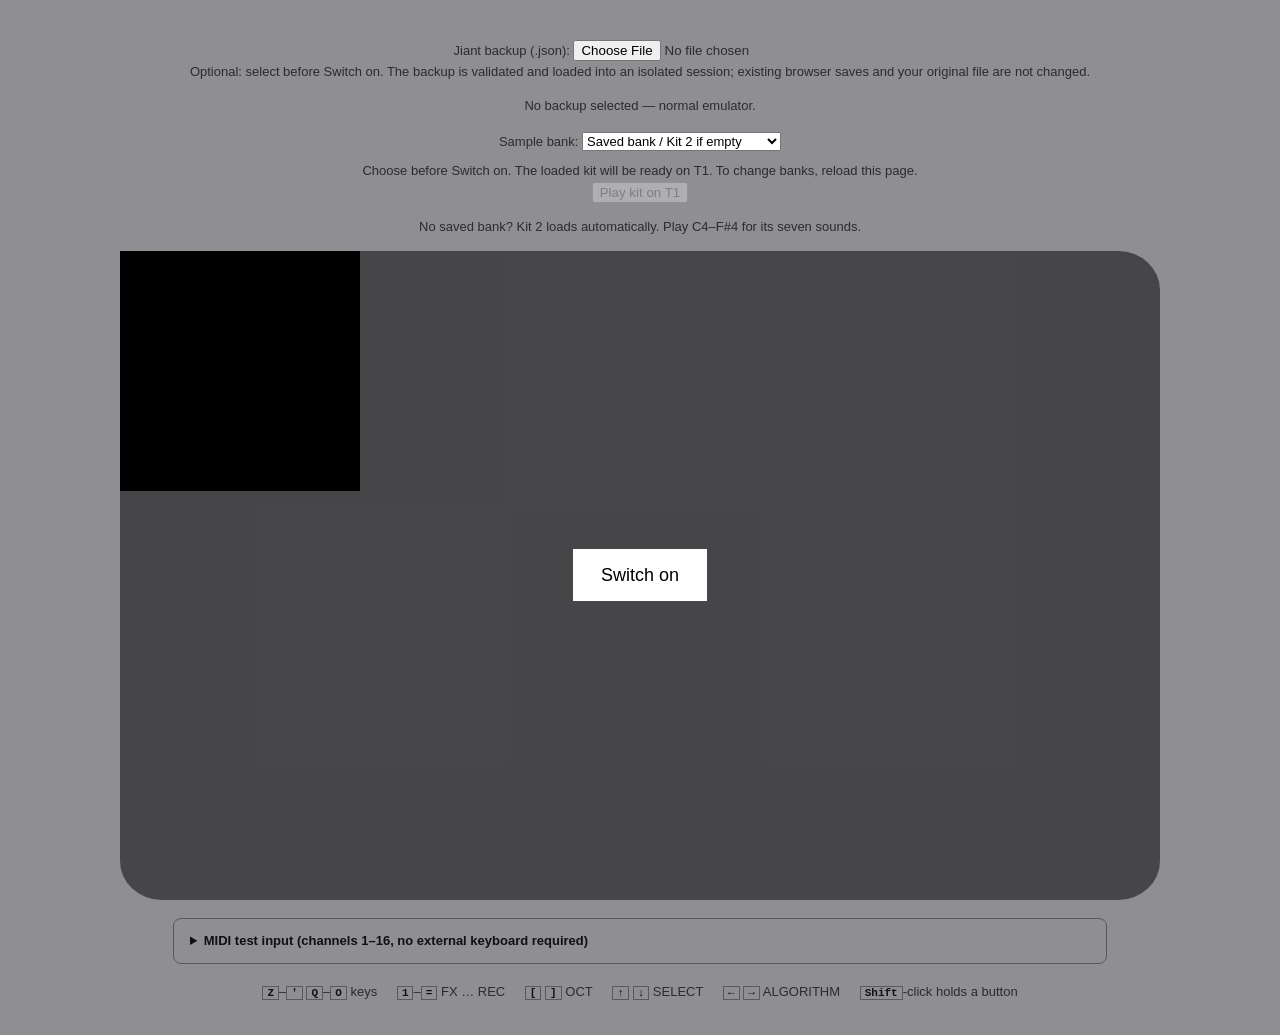
==== commit 6d924f28: "Web emulator: remove upstream donation paragraph and footer" ====
--- a/web/emu/index.html
+++ b/web/emu/index.html
@@ -128,14 +128,6 @@
 </p>
 
 
-<p class="kofi" style="border-left:3px solid #ec6e50;padding:4px 0 4px 12px">If you resonate with my work, consider supporting me on <a href="https://ko-fi.com/juanjiant" target="_blank" rel="noopener" style="color:inherit;font-weight:600">Ko-fi</a> (in Argentina: <a href="https://cafecito.app/juanjiant" target="_blank" rel="noopener" style="color:inherit;font-weight:600">Cafecito</a>). Thanks for all the good energy, hope you enjoy this little beast 🫶✨🎹</p>
-<footer>
-  <small class="version">@VERSION@@PREVIEW@</small><br>
-  JIANT FM by Juan Jiant · <a href="https://www.gnu.org/licenses/gpl-3.0.html">GPL-3.0</a> · browser build after charlesvestal's <a href="https://github.com/charlesvestal/fm1-x0x">X0X</a> · DotGothic16 font, <a href="fonts/OFL.txt">SIL OFL 1.1</a><br>
-  <nav><a href="../">JIANT home</a> · <a href="https://github.com/juanjiant-bit/JIANT">Source</a> · <a href="../webapp/installer/">Installer (approved version)</a> ·
-    <a href="../webapp/editor/">Editor</a></nav>
-  <small>M-VAVE and FM-1 are trademarks of their respective owners. JIANT is not affiliated with or endorsed by them, nor with Hügelton Instruments.</small>
-</footer>
 </main>
 
 <script type="module">
@@ -590,7 +582,7 @@
       node.port.postMessage({ type: "load", wasm, sectors, backupObjects: backup?.objects.map(({id, bytes}) => ({id, bytes})), sampleKit: !!sampleChoice, master: masterValue }, [wasm]);
     });
     await ac.resume();
-    if (sampleChoice && !saveFlash(sectors)) console.warn("JIANT: sample bank is available for this session only.");
+    if (sampleChoice && !backupMode && !saveFlash(sectors)) console.warn("JIANT: sample bank is available for this session only.");
     document.getElementById("backup-file").disabled = true;
     document.getElementById("sample-bank").disabled = true;
     document.getElementById("start").hidden = true;
